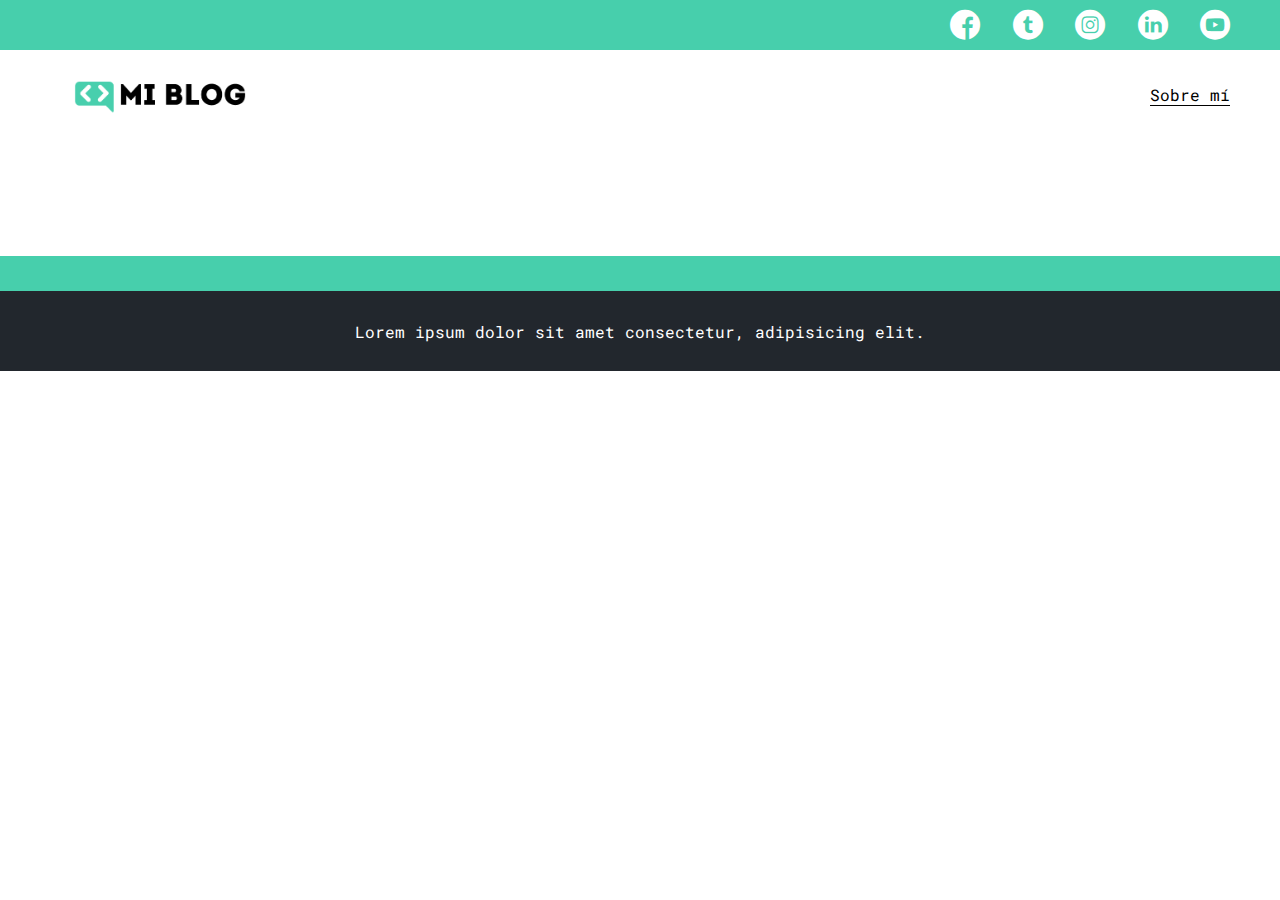
==== blog.html @ 625da303 "se agraga la pagina y clases de la pagina blog" ====
<!DOCTYPE html>
<html lang="en">
<head>
    <meta charset="UTF-8">
    <meta http-equiv="X-UA-Compatible" content="IE=edge">
    <meta name="viewport" content="width=device-width, initial-scale=1.0">
    <title>Mi Blog</title>
    <link rel="stylesheet" href="CSS/main.css">
    <link rel="stylesheet" href="CSS/font/flaticon.css">
</head>
<body>
    <header>
        <section class="header-icons-container">
            <div class="icons">
                <a href="/"><span class="flaticon-001-facebook"></span></a>
                <a href="/"><span class="flaticon-002-twitter"></span></a>
                <a href="/"><span class="flaticon-011-instagram"></span></a>
                <a href="/"><span class="flaticon-010-linkedin"></span></a>
                <a href="/"><span class="flaticon-008-youtube"></span></a>
            </div>
        </section>
        <nav>
            <section class="nav-logo-container">
                <a href=""><img src="/assets/img/Logo-negro.png" alt="Logo de mi blog"></a>
            </section>
            <section class="profile-link">
                <a href="perfil.html">Sobre mí</a>
            </section>
        </nav>
    </header>
    <main>
        <section class="grid-container blogpost-img-container">
            <img src="/" alt="">
        </section>
        <section class="blogpost-main-container">
            <div class="grid-container">
                <h3></h3>
                <article>
                    <h1></h1>
                    <p></p>
                    <p></p>
                    <p></p>
                </article>
            </div>
        </section>
        <section  class="contact-main-container">
            <div>
                <img src="" alt="">
                <div class="contact-left">
                    <a href=""></a>
                    <p></p>
                </div>
            </div>
            <div>
                <img src="" alt="">
                <div class="contact right">
                    <a href=""></a>
                    <p></p>
                </div>
            </div>
        </section>
    </main>
    <footer>
        <p>Lorem ipsum dolor sit amet consectetur, adipisicing elit.</p>
    </footer>
</body>
</html>
---- CSS/main.css ----
@import url('https://fonts.googleapis.com/css2?family=Roboto+Mono:wght@400;500;700&family=Roboto+Slab:wght@400;700&family=Roboto:wght@400;500;700;900&display=swap');

body {
    font-family: 'Roboto Mono', monospace;
    margin: 0;
    padding: 0;
}

a {
    text-decoration: none;
    display: inline;
    color: black;
}

.home-body {
    position: fixed;
    top: 0;
    bottom: 0;
    left: 0;
    right: 0;
}

.grid-container {
    max-width: 980px;
    margin: auto;
}

header {
    width: 100%;
    height: 140px;
    display: grid;
    grid-template-rows: 1fr 1fr;
}

header .header-icons-container {
    width: 100%;
    height: 50px;
    display: grid;
    background-color: #47cfac;
}

header .header-icons-container .icons {
    width: 300px;
    height: auto;
    display: flex;
    justify-items: flex-end;
    align-items: center;
    justify-content: space-between;
    justify-self: end;
    margin-right: 50px;
}

header .icons span {
    color: white;
}

nav {
    display: grid;
    grid-template-columns: 1fr 1fr;
    height: 90px;
}

nav .nav-logo-container {
    margin-left: 50px;
}

nav .nav-logo-container img {
    width: 220px;
    margin-top: 10px;
}

nav .profile-link {
    display: flex;
    align-items: center;
    justify-content: flex-end;
    margin-right: 50px;
}

nav .profile-link a {
    color: black;
    border-bottom: 1px solid black;
}

.home-main {
    display: grid;
    grid-template-columns: 1fr 4fr 1fr;
    height: 100%;
    background-image: url('/assets/img/Cover.png');
    background-position: center;
    background-repeat: no-repeat;
    background-size: cover;
}

.home-main section {
    display: grid;
    grid-column: 2;
    justify-items: center;
    height: 350px;
    margin-top: 80px;
}

.home-main-text {
    font-size: 30px;
    font-weight: 700;
    letter-spacing: 10px;
    color: black;
    text-align: center;
    font-family: 'Roboto mono', monospace;
    color: white;
}

.home-main-button {
    width: 110px;
    height: 50px;
    background-color: #47cfac;
    display: grid;
    align-items: center;
}

.home-main-button a {
    font-weight: 700;
    font-size: 18px;
}

.blogs-main {
    display: grid;

}

.blogs-news-container {
    background-color: #e6e9ed;
    padding: 0 50px 40px;
}

.blogs-main-new {
    display: grid;
    grid-template-columns: 2fr 1fr;
    grid-template-rows: 2fr;
}

.blogs-news-img-container {
    grid-column: 1;
}

.blogs-news-img-container img {
    width: 85%;
}

.blogs-news-info-container {
    grid-column: 2;
}

.blogs-news-info-container p {
    margin-bottom: 35px;
}

.blogs-posts-container {
    padding: 0 50px 40px;
}

.blogs-posts-container h3 {
    border-bottom: 1px solid #cdd2da;
    padding-bottom: 20px;
    text-align: center;
}

.blogs-button{
    border: 1px solid #47cfac;
    padding: 10px 15px;
    font-size: 12px;
}

.blogs-button:hover{
    border: 1px solid #47cfac;
    padding: 10px 15px;
    font-size: 12px;
    background-color: #47cfac;
}

.blogs-posts-container .post-container {
    display: inline-block;
    padding-left: 10px;
    max-width: 30%;
    margin-bottom: 50px;
}

.blogs-posts-container .post-container p {
    margin-bottom: 35px;
}

.blogs-posts-container .post-container img {
    width: 100%;
}

footer {
    width: 100%;
    height: 80px;
    background-color: #22272d;
    border-top: 35px solid #47cfac;
    text-align: center;
}

footer p {
    color: white;
    margin-top: 30px;
}
---- CSS/font/flaticon.css ----
/*
  	Flaticon icon font: Flaticon
  	Creation date: 20/12/2018 09:27
  	*/

@font-face {
  font-family: "Flaticon";
  src: url("./Flaticon.eot");
  src: url("./Flaticon.eot?#iefix") format("embedded-opentype"),
       url("./Flaticon.woff") format("woff"),
       url("./Flaticon.ttf") format("truetype"),
       url("./Flaticon.svg#Flaticon") format("svg");
  font-weight: normal;
  font-style: normal;
}

@media screen and (-webkit-min-device-pixel-ratio:0) {
  @font-face {
    font-family: "Flaticon";
    src: url("./Flaticon.svg#Flaticon") format("svg");
  }
}

[class^="flaticon-"]:before, [class*=" flaticon-"]:before,
[class^="flaticon-"]:after, [class*=" flaticon-"]:after {   
  font-family: Flaticon;
        font-size: 30px;
font-style: normal;
margin-left: 20px;
}

.flaticon-001-facebook:before { content: "\f100"; }
.flaticon-002-twitter:before { content: "\f101"; }
.flaticon-003-whatsapp:before { content: "\f102"; }
.flaticon-004-groupme:before { content: "\f103"; }
.flaticon-005-kik:before { content: "\f104"; }
.flaticon-006-skype:before { content: "\f105"; }
.flaticon-007-periscope:before { content: "\f106"; }
.flaticon-008-youtube:before { content: "\f107"; }
.flaticon-009-itunes:before { content: "\f108"; }
.flaticon-010-linkedin:before { content: "\f109"; }
.flaticon-011-instagram:before { content: "\f10a"; }
.flaticon-012-messenger:before { content: "\f10b"; }
.flaticon-013-twitter-1:before { content: "\f10c"; }
.flaticon-014-snapchat:before { content: "\f10d"; }
.flaticon-015-reddit:before { content: "\f10e"; }
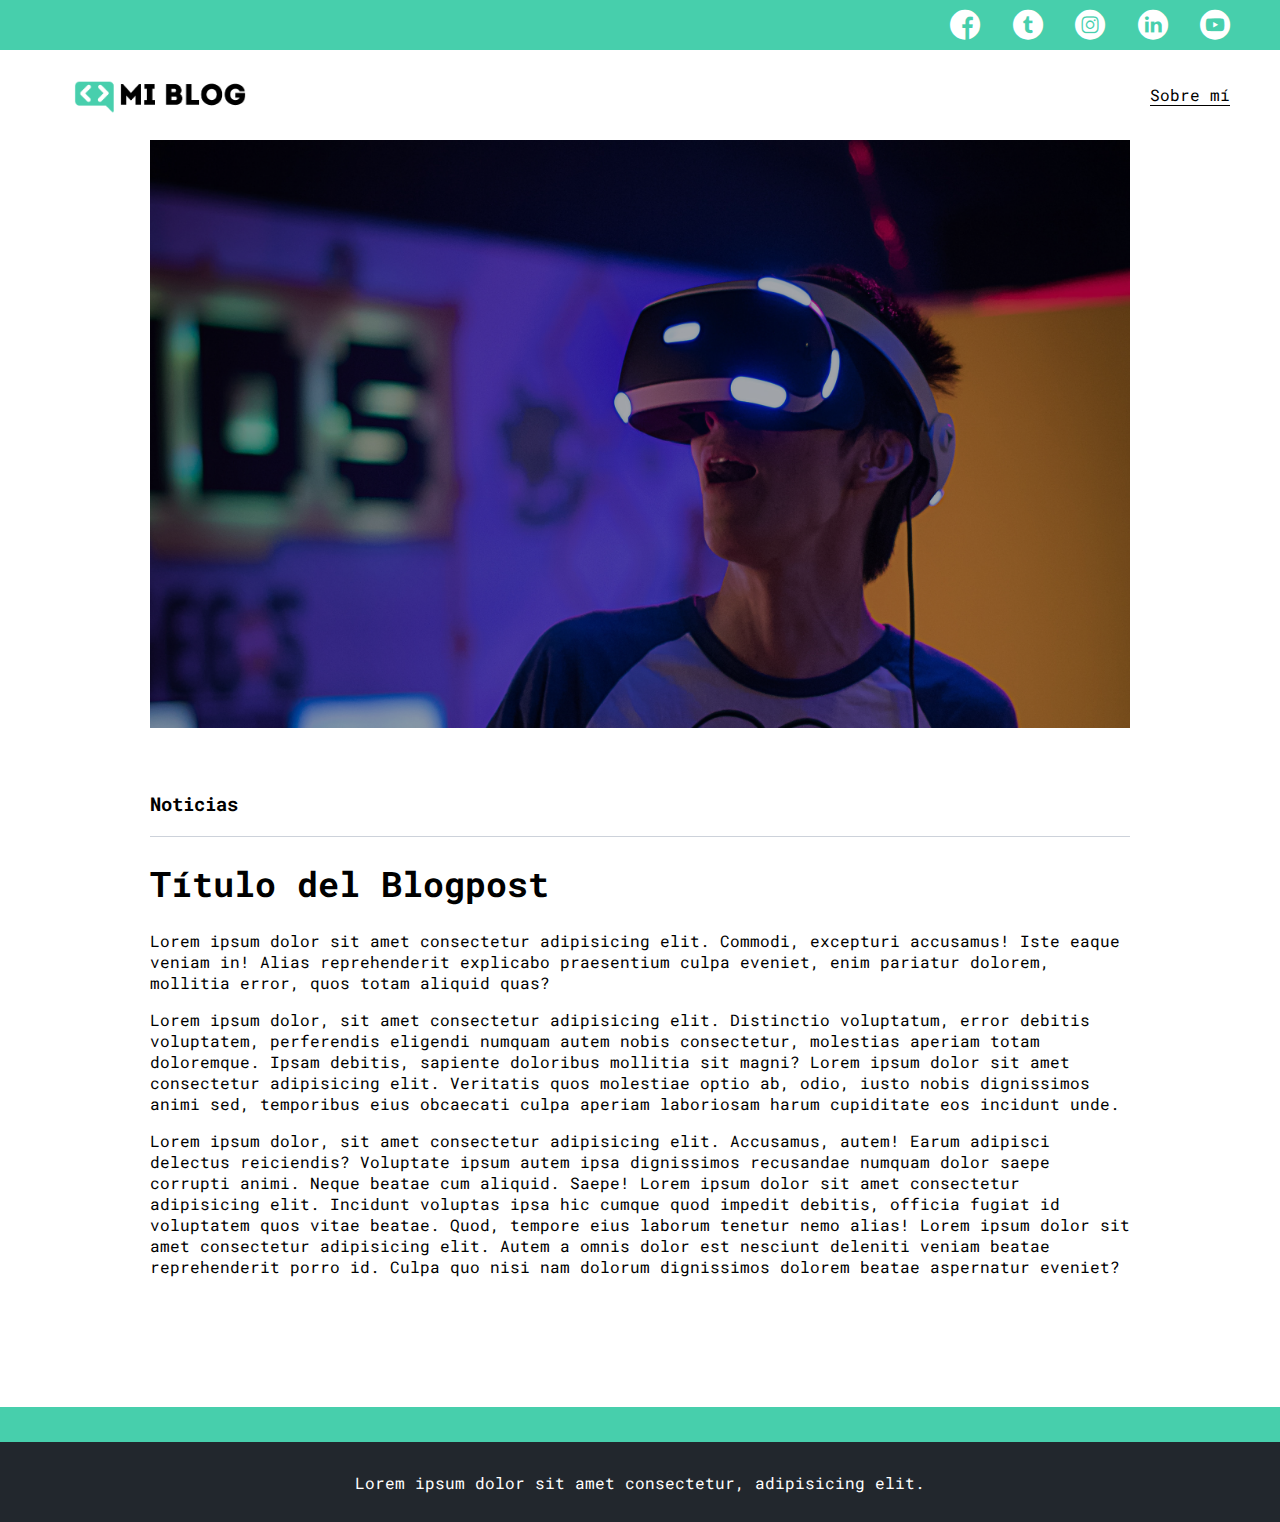
==== commit 456bad9c: "se agrego estilos a la pagina de blog" ====
--- a/blog.html
+++ b/blog.html
@@ -30,16 +30,16 @@
     </header>
     <main>
         <section class="grid-container blogpost-img-container">
-            <img src="/" alt="">
+            <img src="/assets/img/post-1.png" alt="">
         </section>
         <section class="blogpost-main-container">
             <div class="grid-container">
-                <h3></h3>
+                <h3>Noticias</h3>
                 <article>
-                    <h1></h1>
-                    <p></p>
-                    <p></p>
-                    <p></p>
+                    <h1>Título del Blogpost</h1>
+                    <p>Lorem ipsum dolor sit amet consectetur adipisicing elit. Commodi, excepturi accusamus! Iste eaque veniam in! Alias reprehenderit explicabo praesentium culpa eveniet, enim pariatur dolorem, mollitia error, quos totam aliquid quas?</p>
+                    <p>Lorem ipsum dolor, sit amet consectetur adipisicing elit. Distinctio voluptatum, error debitis voluptatem, perferendis eligendi numquam autem nobis consectetur, molestias aperiam totam doloremque. Ipsam debitis, sapiente doloribus mollitia sit magni? Lorem ipsum dolor sit amet consectetur adipisicing elit. Veritatis quos molestiae optio ab, odio, iusto nobis dignissimos animi sed, temporibus eius obcaecati culpa aperiam laboriosam harum cupiditate eos incidunt unde.</p>
+                    <p> Lorem ipsum dolor, sit amet consectetur adipisicing elit. Accusamus, autem! Earum adipisci delectus reiciendis? Voluptate ipsum autem ipsa dignissimos recusandae numquam dolor saepe corrupti animi. Neque beatae cum aliquid. Saepe! Lorem ipsum dolor sit amet consectetur adipisicing elit. Incidunt voluptas ipsa hic cumque quod impedit debitis, officia fugiat id voluptatem quos vitae beatae. Quod, tempore eius laborum tenetur nemo alias! Lorem ipsum dolor sit amet consectetur adipisicing elit. Autem a omnis dolor est nesciunt deleniti veniam beatae reprehenderit porro id. Culpa quo nisi nam dolorum dignissimos dolorem beatae aspernatur eveniet?</p>
                 </article>
             </div>
         </section>
--- a/CSS/main.css
+++ b/CSS/main.css
@@ -203,4 +203,24 @@
 footer p {
     color: white;
     margin-top: 30px;
+}
+
+.blogpost-img-container {
+    padding:  0 50px 40px;
+}
+
+.blogpost-img-container img {
+    width: 100%;
+}
+
+.blogpost-main-container {
+    padding: 0 50px 40px;
+}
+.blogpost-main-container h3{
+    border-bottom: 1px solid #cdd2da;
+    padding-bottom: 20px;
+}
+
+.blogpost-main-container article h1 {
+    font-size: 35px;
 }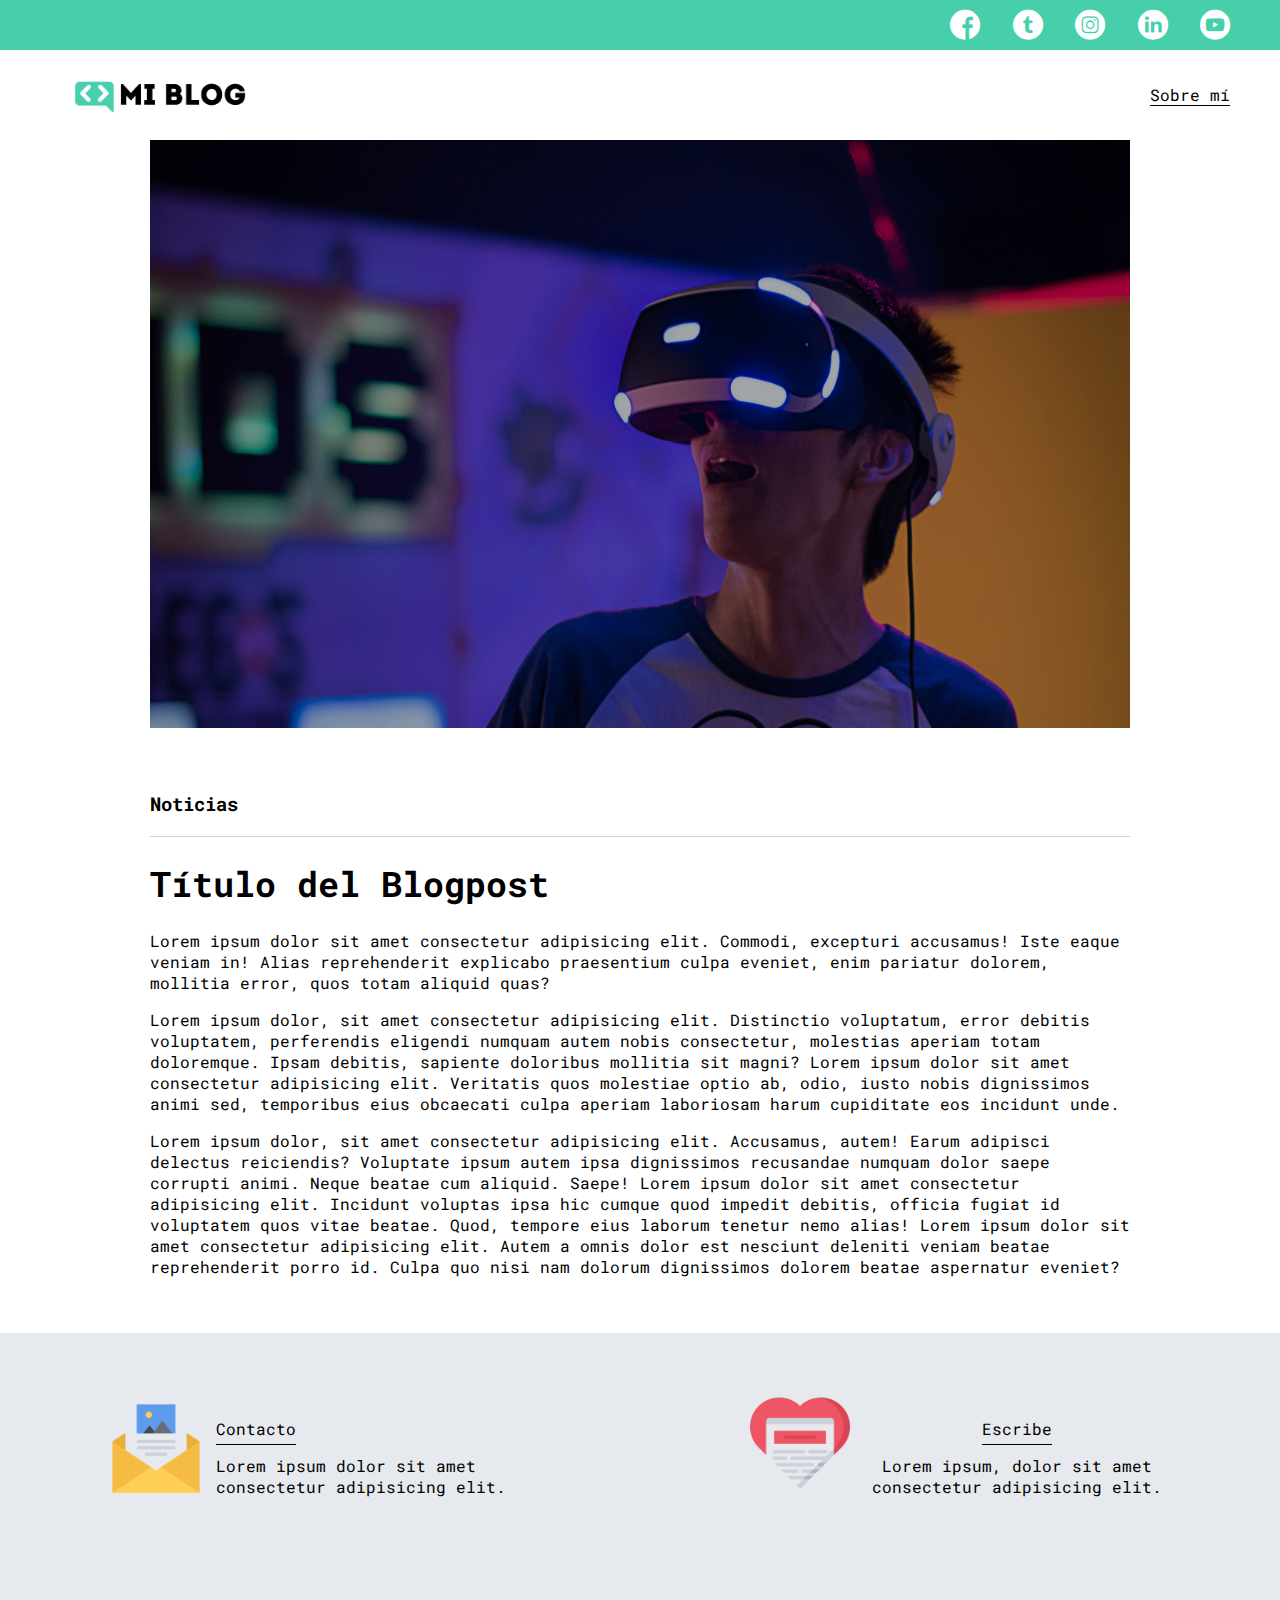
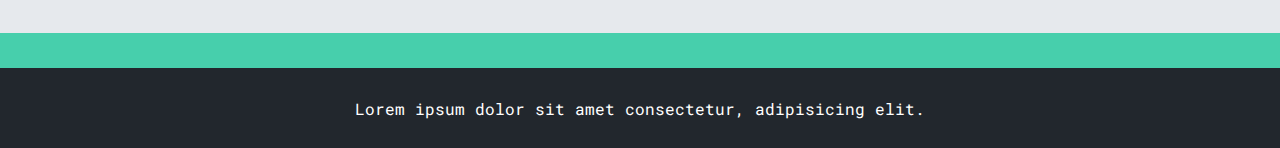
==== commit 54698cf1: "se agrego la seccion contacto" ====
--- a/blog.html
+++ b/blog.html
@@ -45,17 +45,17 @@
         </section>
         <section  class="contact-main-container">
             <div>
-                <img src="" alt="">
+                <img src="/assets/img/013-newsletter.png" alt="">
                 <div class="contact-left">
-                    <a href=""></a>
-                    <p></p>
+                    <a href="/">Contacto</a>
+                    <p>Lorem ipsum dolor sit amet consectetur adipisicing elit.</p>
                 </div>
             </div>
             <div>
-                <img src="" alt="">
+                <img src="/assets/img/006-like.png" alt="">
                 <div class="contact right">
-                    <a href=""></a>
-                    <p></p>
+                    <a href="/">Escribe</a>
+                    <p>Lorem ipsum, dolor sit amet consectetur adipisicing elit.</p>
                 </div>
             </div>
         </section>
--- a/CSS/main.css
+++ b/CSS/main.css
@@ -223,4 +223,32 @@
 
 .blogpost-main-container article h1 {
     font-size: 35px;
+}
+
+.contact-main-container {
+    width: 100%;
+    min-height: 250px;
+    background-color: #e6e9ed;
+    text-align: center;
+    padding-bottom: 50px;
+}
+
+.contact-main-container div {
+    display: inline-block;
+    width: 49.5%;
+    height: 100%;
+}
+
+.contact-main-container div a{
+    border-bottom: 1px solid black;
+    padding-bottom: 5px;
+}
+
+.contact-main-container .contact-left, .contact-right {
+    text-align: initial;
+    margin-top: 85px;
+}
+
+.contact-main-container img{
+    width: 100px;
 }